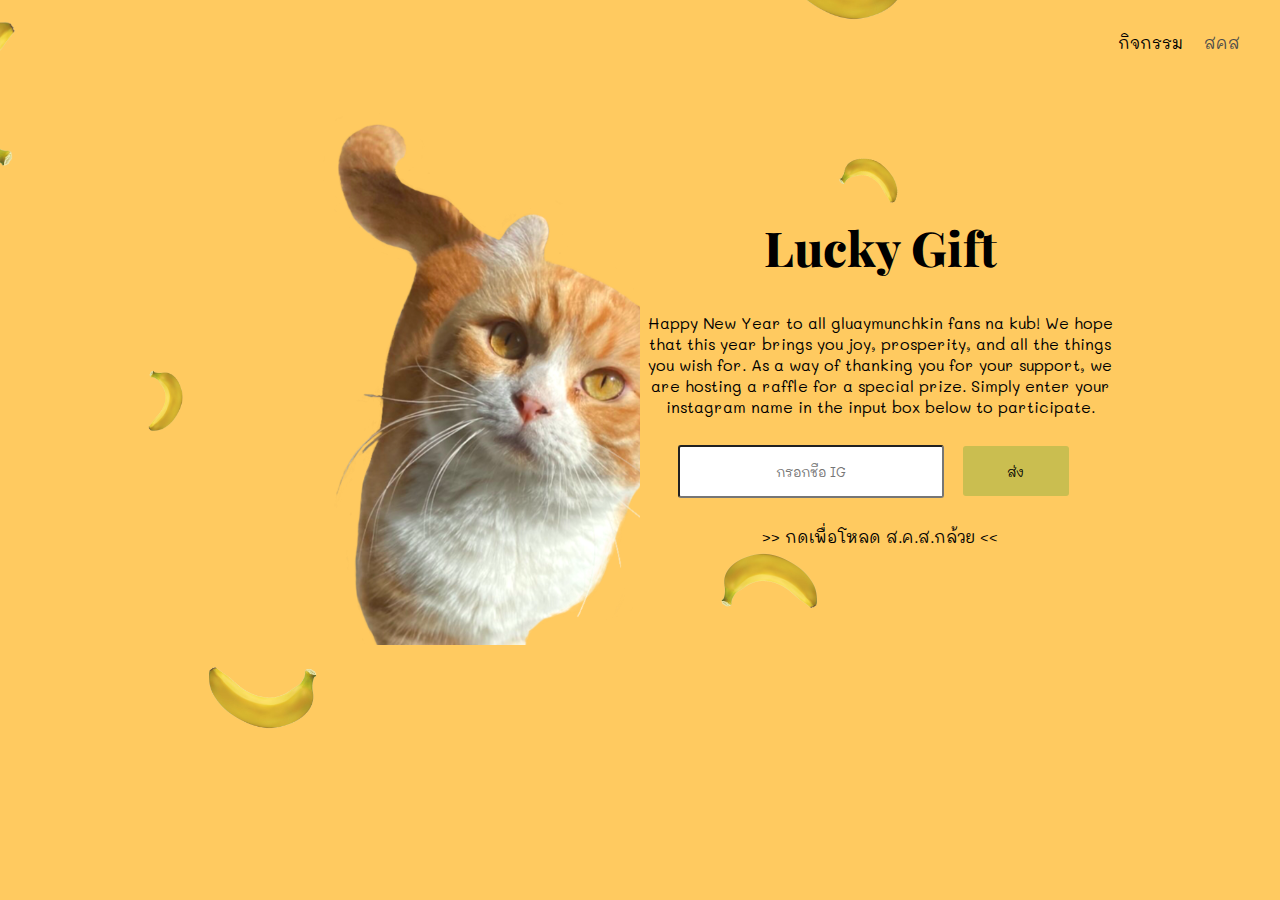
==== index.html @ 7a3a8ab2 "first commit" ====
<html lang="th">
    <head>
        <meta name="viewport" content="width=device-width, initial-scale=1">
        <link rel="stylesheet" href="index.css">
        <link rel="preconnect" href="https://fonts.googleapis.com"> 
        <link rel="preconnect" href="https://fonts.gstatic.com" crossorigin> 
        <link href="https://fonts.googleapis.com/css2?family=Playfair+Display&display=swap" rel="stylesheet">
        <link href="https://fonts.googleapis.com/css2?family=Mali:ital@1&family=Playfair+Display&display=swap" rel="stylesheet">
    </head>
    <body>
        <nav>
            <a class="active" href="./index.html">กิจกรรม</a>
            <a href="./card.html"> สคส</a>
        </nav>
        <div class="container">
            <div class="box">
                <img src="./img/gluay.png">
            </div>
            <div class="box">
                <h1>Lucky Gift</h1>
                <p>Happy New Year to all gluaymunchkin fans na kub! We hope that this year brings you joy, prosperity, and all the things you wish for. As a way of thanking you for your support, we are hosting a raffle for a special prize. Simply enter your instagram name in the input box below to participate.</p>
                <form action="..">
                    <input type="text" placeholder="กรอกชื่อ IG">
                    <button>ส่ง</button>
                </form>
                <a href="/card.html">>> กดเพื่อโหลด ส.ค.ส.กล้วย << </a>
            </div>
        </div>
        <div class="decoration">
            <img id="img1" src="./img/banana.png">
            <img id="img2" src="./img/banana.png">
            <img id="img3" src="./img/banana.png">
            <img id="img4" src="./img/banana.png">
            <img id="img5" src="./img/banana.png">
            <img id="img6" src="./img/banana.png">
        </div>
    </body>
</html>
---- index.css ----
*{
    font-family: 'Mali', cursive
}
body{
    background-color: #ffca60;
    font-family: 'Mali', cursive;
}
.container{
    position: relative;
    display: flex;
    justify-content: center;
    align-items: center;
    margin: 2em;
    flex-wrap: wrap;
    z-index: 2;
}
.container h1{
    font-family: 'Playfair Display', serif;
    font-size: 3rem;
    font-weight: 800;
}
.container img{
    max-height: 80vh;
    max-width: 100vw;
}
.container .box{
    overflow: hidden;
    max-height: 35em;
    max-width: 30em;
    text-align: center;
}
.container input{
    height: 4em;
    width: 20em;
    border-radius: 3px;
    text-align: center;
}
.container button{
    height: 3.8em;
    width: 8em;
    border-radius: 3px;
    margin: 1em;
    background-color: #CABE50;
    border : 0px;
}
.container button:hover{
    cursor: pointer;
}
.container a{
    text-decoration: none;
    color: black;
}
nav{    
    display: flex;
    justify-content: flex-end;
    gap: 1rem;
    margin: 2rem;
    position: relative;
    z-index: 2;
}
nav .active{
    color: black;
}
nav a{
    text-decoration: none;
    color: rgb(75, 74, 74);
}
.decoration img{
    float: left;
    position: absolute;
    left: -10%;
    top: 0px;
    z-index: 1;
    max-height: 12em;
    overflow: hidden;
    transform: rotate(180deg);
}
#img2{
    left: 15%;
    top: 70%;
    max-height: 9em;
    transform: rotate(90deg);
}
#img3{
    left: 65%;
    top: 15%;
    max-height: 5em;
    transform: rotate(290deg);
}
#img4{
    left: 60%;
    top: -10%;
    max-height: 10em;
    transform: rotate(90deg);
}
#img5{
    left: 55%;
    top: 57%;
    max-height: 8em;
    transform: rotate(270deg);
}
#img6{
    left: 10%;
    top: 40%;
    max-height: 5em;
    transform: rotate(0deg);
}
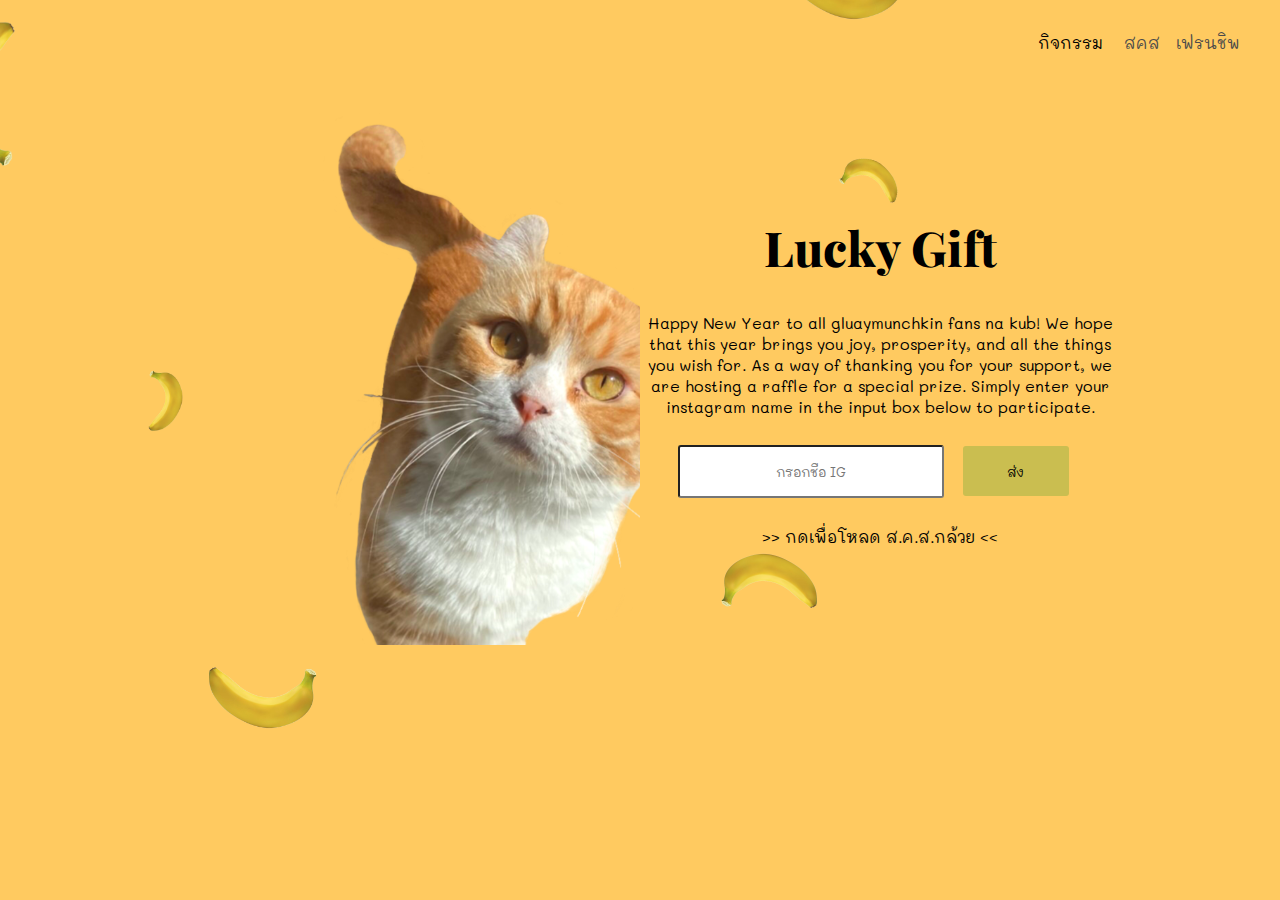
==== commit e634328e: "add more page" ====
--- a/index.html
+++ b/index.html
@@ -1,38 +1,44 @@
 <html lang="th">
-    <head>
-        <meta name="viewport" content="width=device-width, initial-scale=1">
-        <link rel="stylesheet" href="index.css">
-        <link rel="preconnect" href="https://fonts.googleapis.com"> 
-        <link rel="preconnect" href="https://fonts.gstatic.com" crossorigin> 
-        <link href="https://fonts.googleapis.com/css2?family=Playfair+Display&display=swap" rel="stylesheet">
-        <link href="https://fonts.googleapis.com/css2?family=Mali:ital@1&family=Playfair+Display&display=swap" rel="stylesheet">
-    </head>
-    <body>
-        <nav>
-            <a class="active" href="./index.html">กิจกรรม</a>
-            <a href="./card.html"> สคส</a>
-        </nav>
-        <div class="container">
-            <div class="box">
-                <img src="./img/gluay.png">
-            </div>
-            <div class="box">
-                <h1>Lucky Gift</h1>
-                <p>Happy New Year to all gluaymunchkin fans na kub! We hope that this year brings you joy, prosperity, and all the things you wish for. As a way of thanking you for your support, we are hosting a raffle for a special prize. Simply enter your instagram name in the input box below to participate.</p>
-                <form action="..">
-                    <input type="text" placeholder="กรอกชื่อ IG">
-                    <button>ส่ง</button>
-                </form>
-                <a href="/card.html">>> กดเพื่อโหลด ส.ค.ส.กล้วย << </a>
-            </div>
+
+<head>
+    <meta name="viewport" content="width=device-width, initial-scale=1">
+    <link rel="preconnect" href="https://fonts.googleapis.com">
+    <link rel="preconnect" href="https://fonts.gstatic.com" crossorigin>
+    <link href="https://fonts.googleapis.com/css2?family=Mali:ital@1&family=Playfair+Display&display=swap"
+        rel="stylesheet">
+    <link rel="stylesheet" href="index.css">
+</head>
+
+<body>
+    <nav>
+        <a class="active" href="./index.html">กิจกรรม</a>
+        <a href="./card.html"> สคส</a>
+        <a href='./friendship_home.html'>เฟรนชิพ</a>
+    </nav>
+    <div class="container">
+        <div class="box">
+            <img src="./img/gluay.png">
         </div>
-        <div class="decoration">
-            <img id="img1" src="./img/banana.png">
-            <img id="img2" src="./img/banana.png">
-            <img id="img3" src="./img/banana.png">
-            <img id="img4" src="./img/banana.png">
-            <img id="img5" src="./img/banana.png">
-            <img id="img6" src="./img/banana.png">
+        <div class="box">
+            <h1>Lucky Gift</h1>
+            <p>Happy New Year to all gluaymunchkin fans na kub! We hope that this year brings you joy, prosperity, and
+                all the things you wish for. As a way of thanking you for your support, we are hosting a raffle for a
+                special prize. Simply enter your instagram name in the input box below to participate.</p>
+            <form action="..">
+                <input type="text" placeholder="กรอกชื่อ IG">
+                <button>ส่ง</button>
+            </form>
+            <a href="./card.html">>> กดเพื่อโหลด ส.ค.ส.กล้วย << </a>
         </div>
-    </body>
+    </div>
+    <div class="decoration">
+        <img id="img1" src="./img/banana.png">
+        <img id="img2" src="./img/banana.png">
+        <img id="img3" src="./img/banana.png">
+        <img id="img4" src="./img/banana.png">
+        <img id="img5" src="./img/banana.png">
+        <img id="img6" src="./img/banana.png">
+    </div>
+</body>
+
 </html>